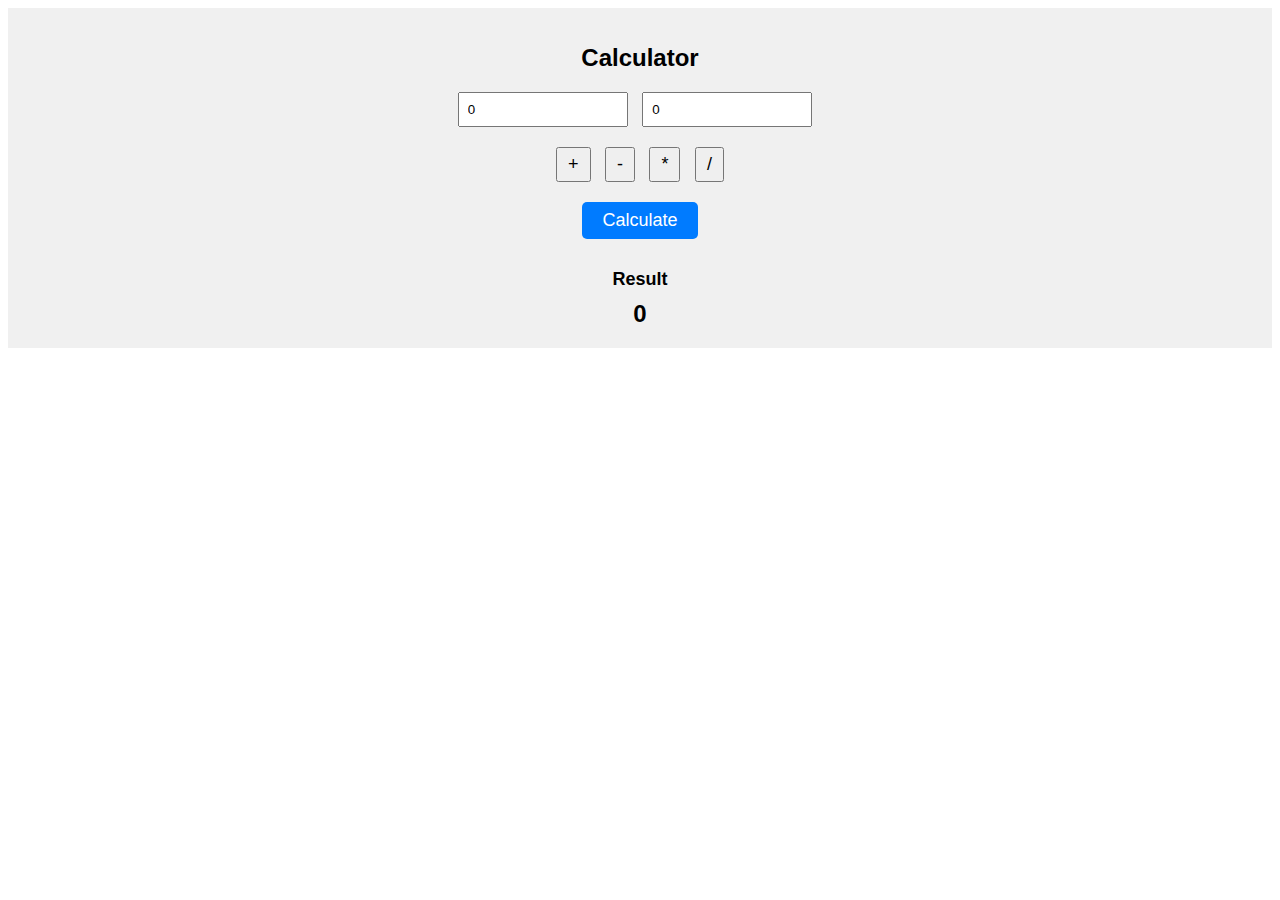
==== index.html @ f53a766a "first" ====
<!DOCTYPE html>
<html lang="en">
<head>
	<meta charset="UTF-8">
	<meta http-equiv="X-UA-Compatible" content="IE=edge">
	<meta name="viewport" content="width=device-width, initial-scale=1.0">

	<link rel="stylesheet" href="css/styles.css">

	<title>Calculator</title>

	<script src="js/app.js" defer></script>
</head>
<body>
	<footer class="search-footer">
		<div class="search-footer__content" id="container">
			<h1>Calculator</h1>
			<input class="search-footer__content__input__1" type="number" placeholder="Enter number 1" id="input1" value="0">
			<input class="search-footer__content__input__2" type="number" placeholder="Enter number 2" id="input2" value="0">
			<div class="search-footer__button">
				<button class="search-footer__btn__plus" id="plus">+</button> 
				<button class="search-footer__btn__minus" id="minus">-</button>
				<button class="search-footer__btn__multiply" id="multiply">*</button>
				<button class="search-footer__btn__divide" id="divide">/</button>
			</div>
			<button class="search-footer__btn__calculate" id="calculate">Calculate</button>
			<div class="search-footer__title" id="text__content">
				<h4>Result</h4>
				<p class="search-footer__title__paragraph__result" id="result">0</p>
			</div>
		</div>
	</footer>
</body>
</html>
---- css/styles.css ----
body {
	font-family: Arial, sans-serif;
}

/* Calculator styles */
.search-footer {
	background-color: #f0f0f0;
	padding: 20px;
}

.search-footer__content {
	text-align: center;
}

h1 {
	font-size: 24px;
	margin-bottom: 20px;
}

.search-footer__content__input__1,
.search-footer__content__input__2 {
	width: 150px;
	padding: 8px;
	margin-right: 10px;
}

.search-footer__button {
	margin-top: 20px;
}

.search-footer__button button {
	font-size: 18px;
	padding: 5px 10px;
	margin: 0 5px;
	cursor: pointer;
}

.search-footer__btn__calculate {
	font-size: 18px;
	padding: 8px 20px;
	margin-top: 20px;
	cursor: pointer;
	background-color: #007bff;
	color: #fff;
	border: none;
	border-radius: 5px;
}

.search-footer__btn__calculate:hover {
	background-color: #0056b3;
}

.search-footer__title {
	margin-top: 30px;
}

h4 {
	font-size: 18px;
	margin-bottom: 10px;
}

.search-footer__title__paragraph__result {
	font-size: 24px;
	font-weight: bold;
	margin: 0;
}
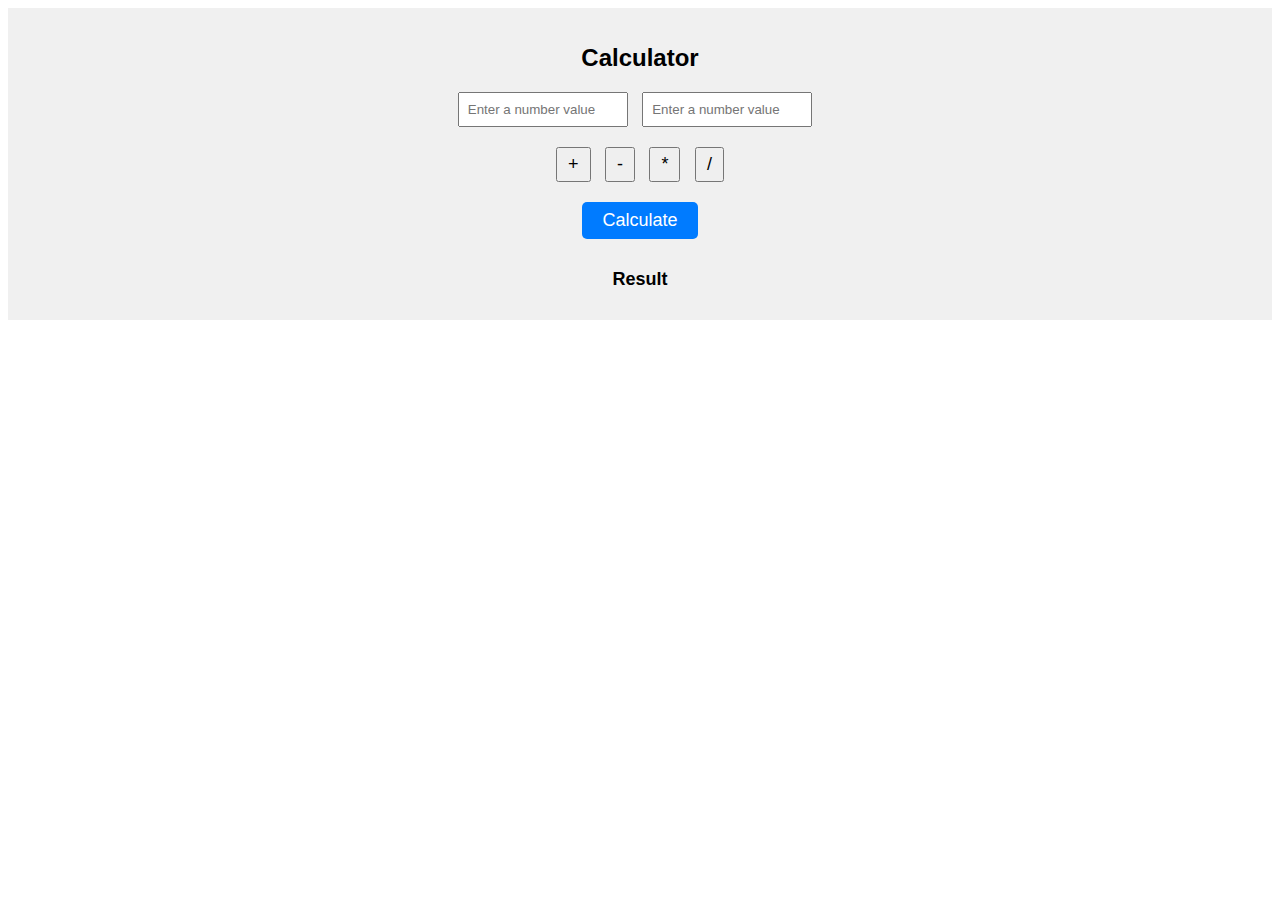
==== commit ee459b3d: "add new logic" ====
--- a/index.html
+++ b/index.html
@@ -15,8 +15,8 @@
 	<footer class="search-footer">
 		<div class="search-footer__content" id="container">
 			<h1>Calculator</h1>
-			<input class="search-footer__content__input__1" type="number" placeholder="Enter number 1" id="input1" value="0">
-			<input class="search-footer__content__input__2" type="number" placeholder="Enter number 2" id="input2" value="0">
+			<input class="search-footer__content__input__1" type="number" placeholder="Enter a number value" id="input1">
+			<input class="search-footer__content__input__2" type="number" placeholder="Enter a number value" id="input2">
 			<div class="search-footer__button">
 				<button class="search-footer__btn__plus" id="plus">+</button> 
 				<button class="search-footer__btn__minus" id="minus">-</button>
@@ -26,7 +26,7 @@
 			<button class="search-footer__btn__calculate" id="calculate">Calculate</button>
 			<div class="search-footer__title" id="text__content">
 				<h4>Result</h4>
-				<p class="search-footer__title__paragraph__result" id="result">0</p>
+				<p class="search-footer__title__paragraph__result" id="result"></p>
 			</div>
 		</div>
 	</footer>
--- a/css/styles.css
+++ b/css/styles.css
@@ -22,6 +22,10 @@
 	width: 150px;
 	padding: 8px;
 	margin-right: 10px;
+}
+
+.search-footer__content__input__error {
+	border: 1px solid red;
 }
 
 .search-footer__button {
@@ -63,4 +67,10 @@
 	font-size: 24px;
 	font-weight: bold;
 	margin: 0;
+}
+
+.search-footer__button .active {
+	background-color:#007bff;
+	color: white;
+	outline: none;
 }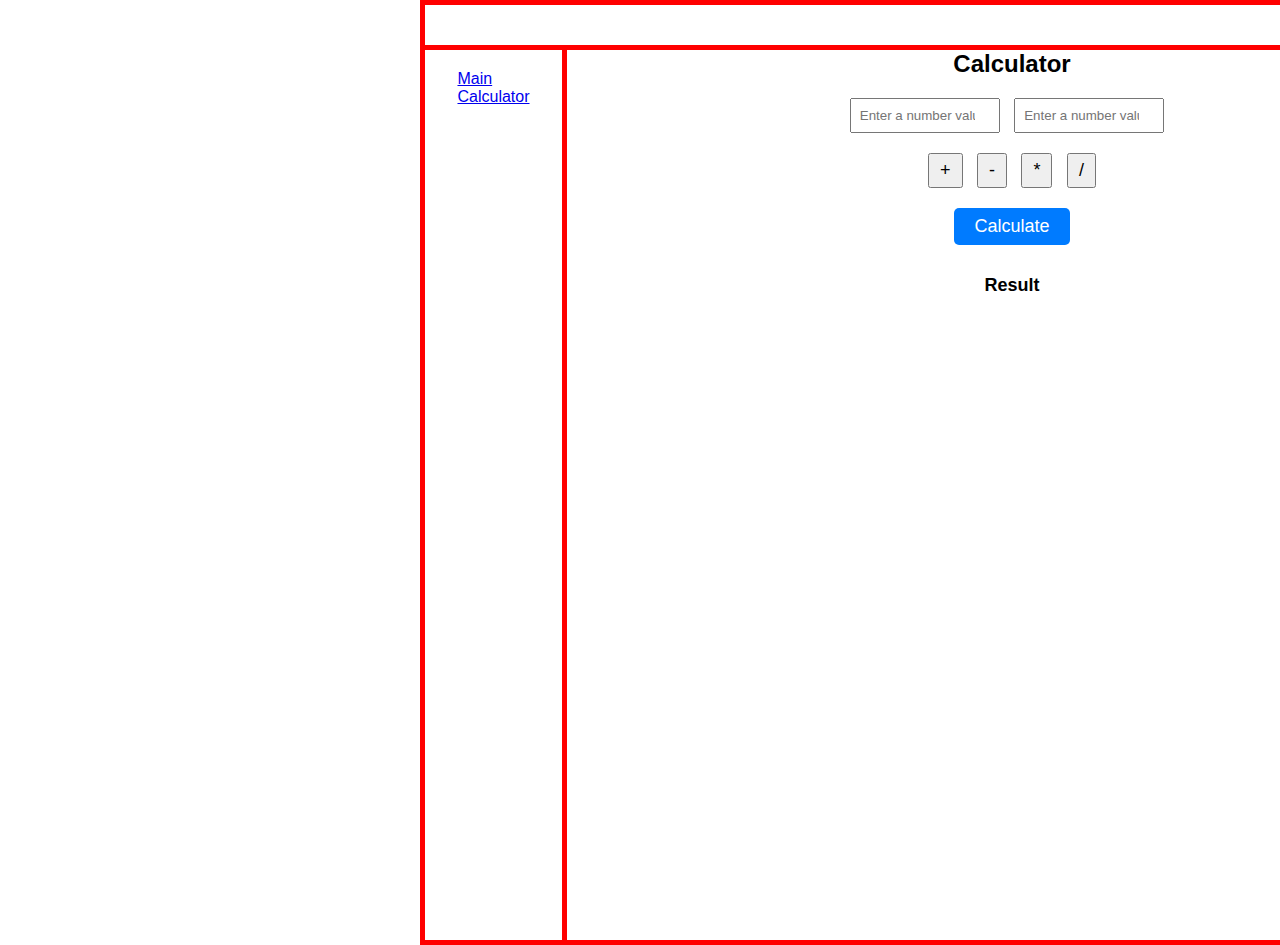
==== commit e7ab283d: "new stile" ====
--- a/index.html
+++ b/index.html
@@ -12,23 +12,34 @@
 	<script src="js/app.js" defer></script>
 </head>
 <body>
-	<footer class="search-footer">
-		<div class="search-footer__content" id="container">
+	<header class="search-content__header"></heade>
+	<nav class="search-header__nav__content">
+		<ul class="search-header__content__nav__ul">
+			<li class="search-header__content__nav__li">
+				<a href="main.html">Main</a>
+			</li>
+			<li class="search-header__content__nav__li">
+				<a href="index.html">Calculator</a>
+			</li>
+		</ul>
+	</nav>
+	<main class="search-header__main__content__logic">
+		<div class="search-main__content" id="container">
 			<h1>Calculator</h1>
-			<input class="search-footer__content__input__1" type="number" placeholder="Enter a number value" id="input1">
-			<input class="search-footer__content__input__2" type="number" placeholder="Enter a number value" id="input2">
-			<div class="search-footer__button">
-				<button class="search-footer__btn__plus" id="plus">+</button> 
-				<button class="search-footer__btn__minus" id="minus">-</button>
-				<button class="search-footer__btn__multiply" id="multiply">*</button>
-				<button class="search-footer__btn__divide" id="divide">/</button>
+			<input class="search-main__content__input__1" type="number" placeholder="Enter a number value" id="input1">
+			<input class="search-main__content__input__2" type="number" placeholder="Enter a number value" id="input2">
+			<div class="search-main__button">
+				<button class="search-main__btn__plus" id="plus">+</button>
+				<button class="search-main__btn__minus" id="minus">-</button>
+				<button class="search-main__btn__multiply" id="multiply">*</button>
+				<button class="search-main__btn__divide" id="divide">/</button>
 			</div>
-			<button class="search-footer__btn__calculate" id="calculate">Calculate</button>
-			<div class="search-footer__title" id="text__content">
+			<button class="search-main__btn__calculate" id="calculate">Calculate</button>
+			<div class="search-main__title" id="text__content">
 				<h4>Result</h4>
-				<p class="search-footer__title__paragraph__result" id="result"></p>
+				<p class="search-main__title__paragraph__result" id="result"></p>
 			</div>
 		</div>
-	</footer>
+	</main>
 </body>
 </html>--- a/css/styles.css
+++ b/css/styles.css
@@ -2,13 +2,18 @@
 	font-family: Arial, sans-serif;
 }
 
+* {
+	margin: 0;
+	padding: 0;
+	box-sizing: border-box;
+}
+
 /* Calculator styles */
-.search-footer {
-	background-color: #f0f0f0;
+.search-main {
 	padding: 20px;
 }
 
-.search-footer__content {
+.search-main__content {
 	text-align: center;
 }
 
@@ -17,29 +22,29 @@
 	margin-bottom: 20px;
 }
 
-.search-footer__content__input__1,
-.search-footer__content__input__2 {
+.search-main__content__input__1,
+.search-main__content__input__2 {
 	width: 150px;
 	padding: 8px;
 	margin-right: 10px;
 }
 
-.search-footer__content__input__error {
+.search-main__content__input__error {
 	border: 1px solid red;
 }
 
-.search-footer__button {
+.search-main__button {
 	margin-top: 20px;
 }
 
-.search-footer__button button {
+.search-main__button button {
 	font-size: 18px;
 	padding: 5px 10px;
 	margin: 0 5px;
 	cursor: pointer;
 }
 
-.search-footer__btn__calculate {
+.search-main__btn__calculate {
 	font-size: 18px;
 	padding: 8px 20px;
 	margin-top: 20px;
@@ -50,11 +55,11 @@
 	border-radius: 5px;
 }
 
-.search-footer__btn__calculate:hover {
+.search-main__btn__calculate:hover {
 	background-color: #0056b3;
 }
 
-.search-footer__title {
+.search-main__title {
 	margin-top: 30px;
 }
 
@@ -63,14 +68,95 @@
 	margin-bottom: 10px;
 }
 
-.search-footer__title__paragraph__result {
+.search-main__title__paragraph__result {
 	font-size: 24px;
 	font-weight: bold;
 	margin: 0;
 }
 
-.search-footer__button .active {
+.search-main__button .active {
 	background-color:#007bff;
 	color: white;
 	outline: none;
+}
+
+.search-header {
+	display: flex;
+	justify-content: center;
+	position: relative;
+	left: 425px;
+	width: 1045px;
+	height: 50px;
+	border: 5px solid red;
+}
+
+.search-header__content__nav {
+	display: flex;
+	justify-content: center;
+	position: relative;
+	bottom: 4px;
+	left: 425px;
+	width: 150px;
+	height: 900px;
+	border: 5px solid red;
+	float: left;
+}
+
+.search-header__content__nav__ul {
+	padding-top: 20px;
+	list-style-type: none;
+	
+}
+
+.search-header__content__nav__li a {
+	
+}
+
+.search-header__main__content{
+	display: flex;
+	justify-content: center;
+	position: relative;
+	left: 420px;
+	width: 900px;
+	height: 900px;
+	border: 5px solid red;
+}
+
+.search-header__main__content{
+	position: relative;
+	bottom: 4px;
+	padding: 420px 0px 0px 0px;
+	text-align: center;
+	white-space: nowrap;
+}
+
+.search-content__header {
+	position: relative;
+	left: 420px;
+	width: 1042px;
+	height: 50px;
+	border: 5px solid red;
+}
+
+.search-header__nav__content  {
+	display: flex;
+	justify-content: center;
+	position: relative;
+	right: 5px;
+	top: 40px;
+	width: 147px;
+	height: 900px;
+	border: 5px solid red;
+}
+
+.search-header__main__content__logic {
+	display: flex;
+	justify-content: center;
+	position: relative;
+	left: 137px;
+	bottom: 860px;
+	width: 900px;
+	height: 900px;
+	border: 5px solid red;
+	
 }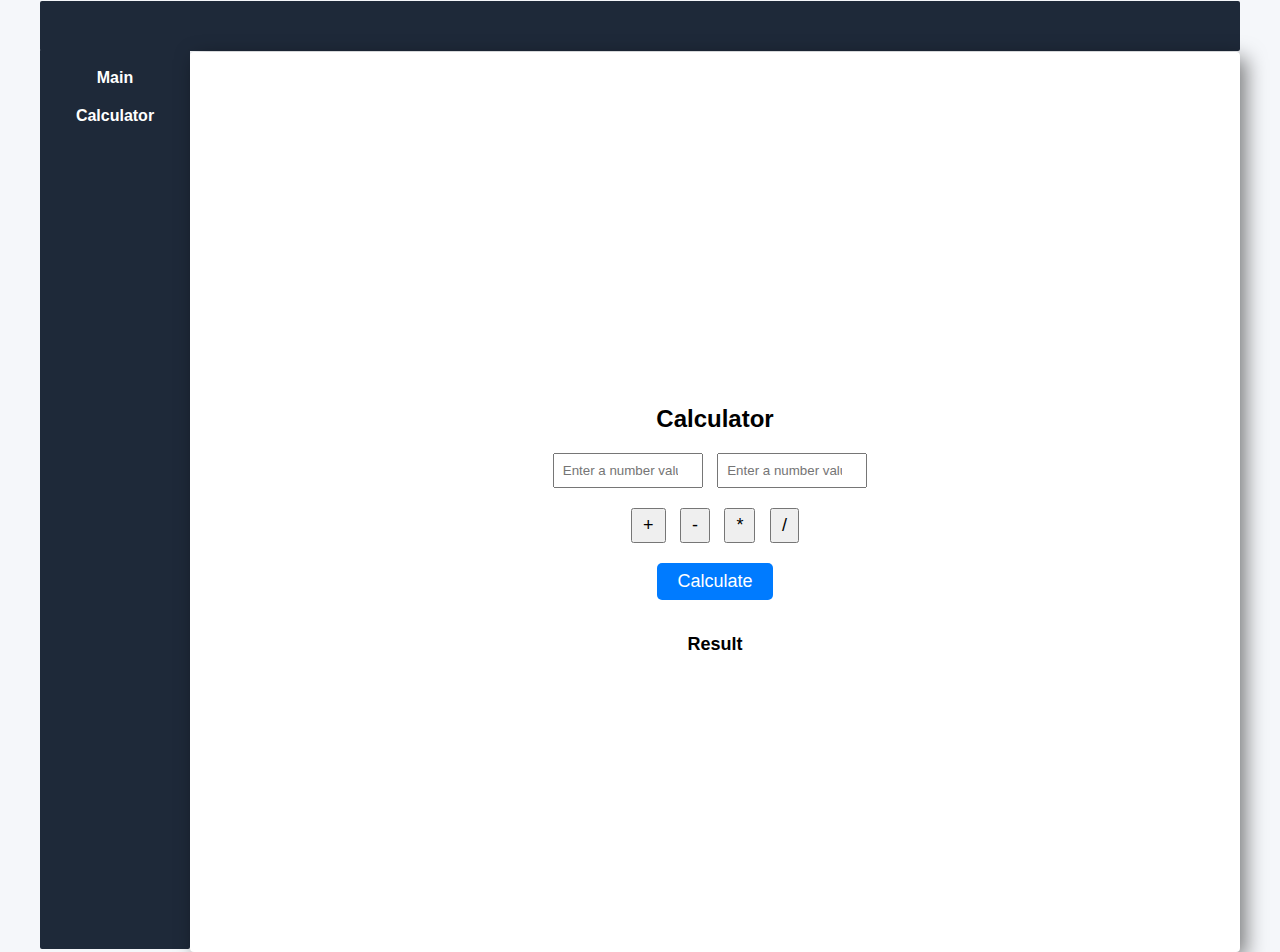
==== commit 6d80e3bc: "new design" ====
--- a/index.html
+++ b/index.html
@@ -35,7 +35,7 @@
 				<button class="search-main__btn__divide" id="divide">/</button>
 			</div>
 			<button class="search-main__btn__calculate" id="calculate">Calculate</button>
-			<div class="search-main__title" id="text__content">
+			<div class="search-main__title__result" id="text__content">
 				<h4>Result</h4>
 				<p class="search-main__title__paragraph__result" id="result"></p>
 			</div>
--- a/css/styles.css
+++ b/css/styles.css
@@ -1,5 +1,10 @@
 body {
 	font-family: Arial, sans-serif;
+	display: flex;
+	justify-content: center;
+	align-items: center;
+	height: 100vh;
+	background-color: #f5f7fa;
 }
 
 * {
@@ -81,82 +86,118 @@
 }
 
 .search-header {
-	display: flex;
-	justify-content: center;
-	position: relative;
-	left: 425px;
-	width: 1045px;
+	width: 1200px;
 	height: 50px;
-	border: 5px solid red;
-}
-
-.search-header__content__nav {
-	display: flex;
-	justify-content: center;
-	position: relative;
-	bottom: 4px;
-	left: 425px;
+	position: absolute;
+	top: 1px;
+	background-color: #1E2939;
+	border-radius: 2px;
+}
+
+.search-nav__content {
 	width: 150px;
 	height: 900px;
-	border: 5px solid red;
-	float: left;
+	position: absolute;
+	left: 340px;
+	top: 50px;
+	background-color: #1E2939;
+	border-radius: 2px;
+}
+
+.search-main {
+	display: flex;
+	justify-content: center;
+	align-items: center;
+	background-color: #fff;
+	position: absolute;
+	top: 51px;
+	left: 490px;
+	width: 1050px;
+	height: 900px;
+	box-shadow: 6px 6px 20px rgba(0, 0, 0, 0.5);
+	border-radius: 4px;
+}
+
+.search-main__title__result {
+	position: absolute;
+	top: 67%;
+	left: 50%;
+	transform: translate(-50%, -67%);
+	
+}
+
+.search-nav__content__ul {
+	list-style: none;
+}
+
+.search-nav__content__li {
+	margin-top: 20px;
+	display: flex;
+	justify-content: center;
+}
+
+.search-nav__content__li a {
+	text-decoration: none;
+	color: #fff;
+	transition: color 0.2s;
+	font-weight: bold;
+}
+
+.search-nav__content__li a:hover {
+	color: #007bff;
+}
+
+.search-content__header {
+	width: 1200px;
+	height: 50px;
+	position: absolute;
+	top: 1px;
+	background-color: #1E2939;
+	border-radius: 2px;
+}
+
+.search-header__nav__content {
+	width: 150px;
+	height: 900px;
+	position: absolute;
+	left: 0px;
+	top: 48px;
+	background-color: #1E2939;
+	border-radius: 2px;
 }
 
 .search-header__content__nav__ul {
-	padding-top: 20px;
-	list-style-type: none;
-	
+	list-style: none;
+}
+
+.search-header__content__nav__li {
+	margin-top: 20px;
+	display: flex;
+	justify-content: center;
 }
 
 .search-header__content__nav__li a {
-	
-}
-
-.search-header__main__content{
-	display: flex;
-	justify-content: center;
-	position: relative;
-	left: 420px;
-	width: 900px;
-	height: 900px;
-	border: 5px solid red;
-}
-
-.search-header__main__content{
-	position: relative;
-	bottom: 4px;
-	padding: 420px 0px 0px 0px;
-	text-align: center;
-	white-space: nowrap;
-}
-
-.search-content__header {
-	position: relative;
-	left: 420px;
-	width: 1042px;
-	height: 50px;
-	border: 5px solid red;
-}
-
-.search-header__nav__content  {
-	display: flex;
-	justify-content: center;
-	position: relative;
-	right: 5px;
-	top: 40px;
-	width: 147px;
-	height: 900px;
-	border: 5px solid red;
-}
+	text-decoration: none;
+	color: #fff;
+	transition: color 0.2s;
+	font-weight: bold;
+}
+
+.search-header__content__nav__li a:hover {
+	color: #007bff;
+}
+
 
 .search-header__main__content__logic {
 	display: flex;
 	justify-content: center;
-	position: relative;
-	left: 137px;
-	bottom: 860px;
-	width: 900px;
-	height: 900px;
-	border: 5px solid red;
-	
+	align-items: center;
+	background-color: #fff;
+	position: absolute;
+	top: 51px;
+	left: 150px;
+	width: 1050px;
+	height: 900px;
+	box-shadow: 6px 6px 20px rgba(0, 0, 0, 0.5);
+	border-radius: 4px;
 }